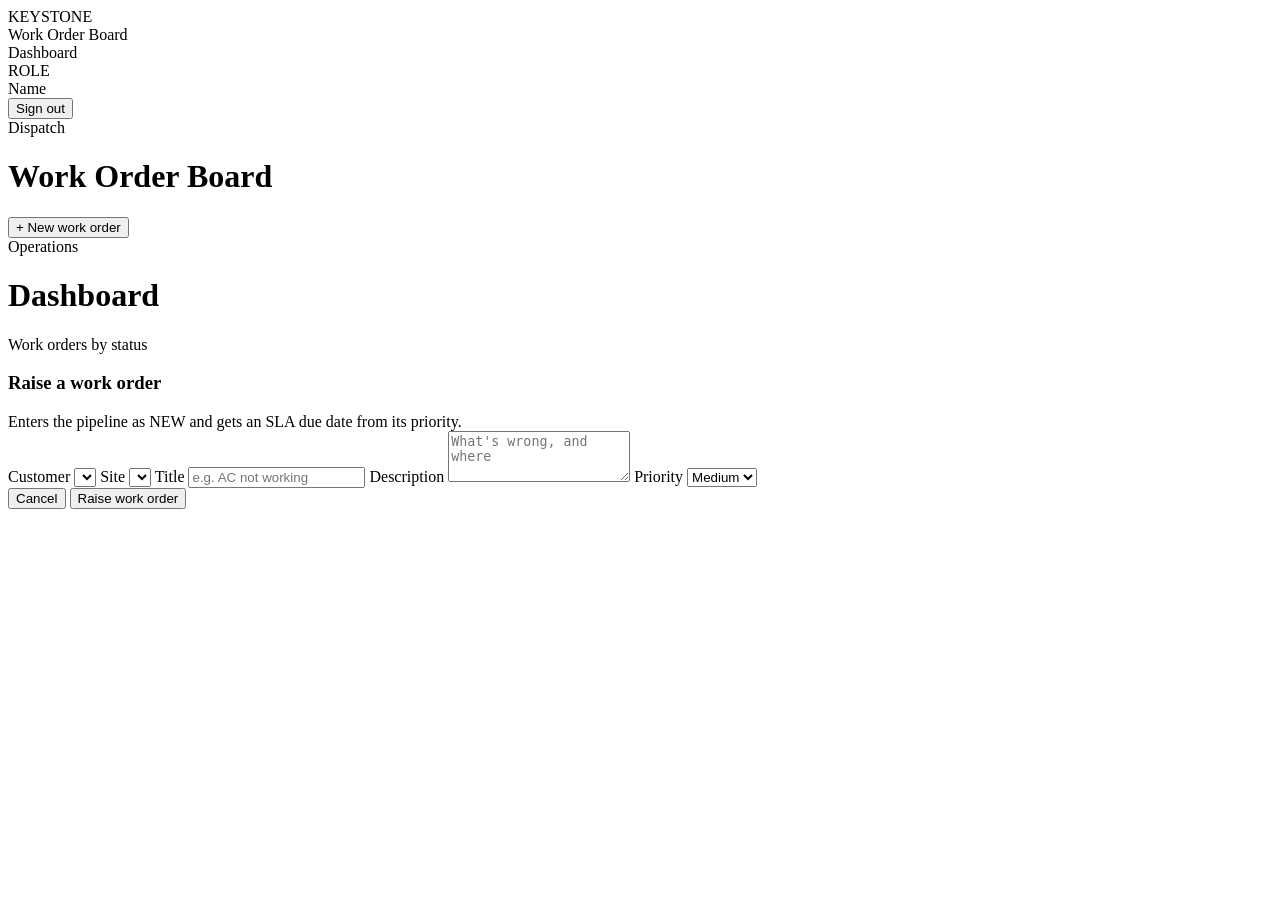
==== src/main/resources/static/app.html @ e96b2bc7 "Initial commit - Keystone App" ====
<!doctype html>
<html lang="en">
<head>
<meta charset="utf-8">
<title>KEYSTONE — Field Service Management</title>
<meta name="viewport" content="width=device-width, initial-scale=1">
<link rel="stylesheet" href="/css/styles.css">
</head>
<body>
<div class="app-shell">

  <div class="sidebar">
    <div class="brand"><span class="dot"></span> KEYSTONE</div>
    <div class="nav-item active" data-view="board" onclick="showView('board')">Work Order Board</div>
    <div class="nav-item" data-view="dashboard" onclick="showView('dashboard')" id="navDashboard">Dashboard</div>

    <div class="sidebar-footer">
      <div class="role-tag" id="roleTag">ROLE</div>
      <div class="who" id="whoTag">Name</div>
      <button class="btn-signout" onclick="signOut()">Sign out</button>
    </div>
  </div>

  <div class="main">

    <!-- Board view -->
    <div id="viewBoard">
      <div class="page-header">
        <div>
          <div class="page-eyebrow">Dispatch</div>
          <h1 class="page-title">Work Order Board</h1>
        </div>
        <div class="toolbar">
          <button class="btn-accent" id="newWorkOrderBtn" onclick="openCreateModal()">+ New work order</button>
        </div>
      </div>
      <div class="board" id="board"></div>
    </div>

    <!-- Dashboard view -->
    <div id="viewDashboard" class="hidden">
      <div class="page-header">
        <div>
          <div class="page-eyebrow">Operations</div>
          <h1 class="page-title">Dashboard</h1>
        </div>
      </div>
      <div class="stat-grid" id="statGrid"></div>
      <div class="stat-card" style="max-width:520px;">
        <div class="stat-label" style="margin-bottom:14px;">Work orders by status</div>
        <div id="statusBars"></div>
      </div>
    </div>

  </div>
</div>

<!-- Create work order modal -->
<div class="modal-backdrop hidden" id="createModalBackdrop">
  <div class="modal">
    <h3>Raise a work order</h3>
    <div class="modal-sub">Enters the pipeline as NEW and gets an SLA due date from its priority.</div>
    <form id="createForm">
      <label>Customer</label>
      <select id="createCustomer" required></select>
      <label>Site</label>
      <select id="createSite" required></select>
      <label>Title</label>
      <input id="createTitle" required placeholder="e.g. AC not working">
      <label>Description</label>
      <textarea id="createDescription" rows="3" placeholder="What's wrong, and where"></textarea>
      <label>Priority</label>
      <select id="createPriority">
        <option value="LOW">Low</option>
        <option value="MEDIUM" selected>Medium</option>
        <option value="HIGH">High</option>
        <option value="URGENT">Urgent</option>
      </select>
      <div class="modal-actions">
        <button type="button" class="btn-ghost" onclick="closeCreateModal()">Cancel</button>
        <button type="submit" class="btn-accent">Raise work order</button>
      </div>
    </form>
  </div>
</div>

<!-- Work order detail modal -->
<div class="modal-backdrop hidden" id="detailModalBackdrop">
  <div class="modal" id="detailModalBody"></div>
</div>

<script src="/js/app.js"></script>
</body>
</html>
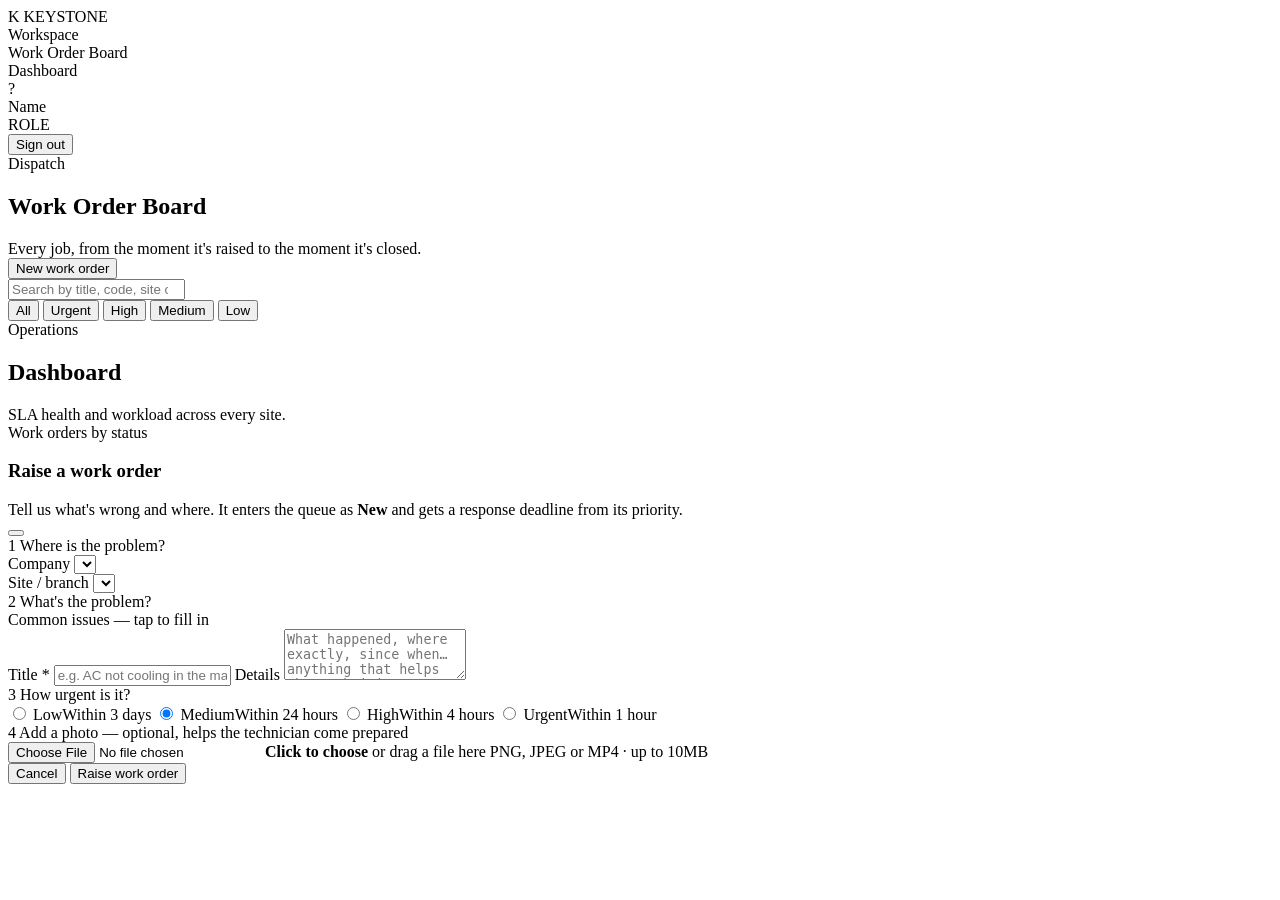
==== commit be4003e3: "Add Cloudinary uploads and Render configuration" ====
--- a/src/main/resources/static/app.html
+++ b/src/main/resources/static/app.html
@@ -4,81 +4,155 @@
 <meta charset="utf-8">
 <title>KEYSTONE — Field Service Management</title>
 <meta name="viewport" content="width=device-width, initial-scale=1">
+<link rel="preconnect" href="https://fonts.googleapis.com">
+<link href="https://fonts.googleapis.com/css2?family=Inter:wght@400;500;600;700&display=swap" rel="stylesheet">
 <link rel="stylesheet" href="/css/styles.css">
 </head>
-<body>
+<body class="app-body">
 <div class="app-shell">
 
-  <div class="sidebar">
-    <div class="brand"><span class="dot"></span> KEYSTONE</div>
-    <div class="nav-item active" data-view="board" onclick="showView('board')">Work Order Board</div>
-    <div class="nav-item" data-view="dashboard" onclick="showView('dashboard')" id="navDashboard">Dashboard</div>
+  <aside class="sidebar">
+    <div class="brand"><span class="brand-mark">K</span> KEYSTONE</div>
+    <div class="nav-label">Workspace</div>
+    <div class="nav-item active" data-view="board" onclick="showView('board')">
+      <span class="nav-ico" data-icon="board"></span> Work Order Board
+    </div>
+    <div class="nav-item" data-view="dashboard" onclick="showView('dashboard')" id="navDashboard">
+      <span class="nav-ico" data-icon="chart"></span> Dashboard
+    </div>
 
     <div class="sidebar-footer">
-      <div class="role-tag" id="roleTag">ROLE</div>
-      <div class="who" id="whoTag">Name</div>
-      <button class="btn-signout" onclick="signOut()">Sign out</button>
+      <div class="user-chip">
+        <div class="avatar" id="userAvatar">?</div>
+        <div class="user-chip-text">
+          <div class="who" id="whoTag">Name</div>
+          <div class="role-tag" id="roleTag">ROLE</div>
+        </div>
+      </div>
+      <button class="btn-signout" onclick="signOut()"><span data-icon="logout"></span> Sign out</button>
     </div>
-  </div>
+  </aside>
 
-  <div class="main">
+  <main class="main">
 
     <!-- Board view -->
-    <div id="viewBoard">
+    <section id="viewBoard">
       <div class="page-header">
         <div>
-          <div class="page-eyebrow">Dispatch</div>
-          <h1 class="page-title">Work Order Board</h1>
+          <div class="page-eyebrow" id="boardEyebrow">Dispatch</div>
+          <h1 class="page-title" id="boardTitle">Work Order Board</h1>
+          <div class="page-lede" id="boardLede">Every job, from the moment it's raised to the moment it's closed.</div>
         </div>
         <div class="toolbar">
-          <button class="btn-accent" id="newWorkOrderBtn" onclick="openCreateModal()">+ New work order</button>
+          <button class="btn-accent btn-lg" id="newWorkOrderBtn" onclick="openCreateModal()">
+            <span data-icon="plus"></span> <span id="newWorkOrderLabel">New work order</span>
+          </button>
         </div>
       </div>
+
+      <div class="summary-strip" id="summaryStrip"></div>
+
+      <div class="filter-bar">
+        <div class="search-box">
+          <span data-icon="search"></span>
+          <input id="searchInput" type="search" placeholder="Search by title, code, site or technician…">
+        </div>
+        <div class="chip-group" id="priorityFilter">
+          <button class="chip active" data-priority="">All</button>
+          <button class="chip" data-priority="URGENT">Urgent</button>
+          <button class="chip" data-priority="HIGH">High</button>
+          <button class="chip" data-priority="MEDIUM">Medium</button>
+          <button class="chip" data-priority="LOW">Low</button>
+        </div>
+      </div>
+
       <div class="board" id="board"></div>
-    </div>
+    </section>
 
     <!-- Dashboard view -->
-    <div id="viewDashboard" class="hidden">
+    <section id="viewDashboard" class="hidden">
       <div class="page-header">
         <div>
           <div class="page-eyebrow">Operations</div>
           <h1 class="page-title">Dashboard</h1>
+          <div class="page-lede">SLA health and workload across every site.</div>
         </div>
       </div>
       <div class="stat-grid" id="statGrid"></div>
-      <div class="stat-card" style="max-width:520px;">
-        <div class="stat-label" style="margin-bottom:14px;">Work orders by status</div>
+      <div class="panel" style="max-width:620px;">
+        <div class="panel-title">Work orders by status</div>
         <div id="statusBars"></div>
       </div>
-    </div>
+    </section>
 
-  </div>
+  </main>
 </div>
 
 <!-- Create work order modal -->
 <div class="modal-backdrop hidden" id="createModalBackdrop">
-  <div class="modal">
-    <h3>Raise a work order</h3>
-    <div class="modal-sub">Enters the pipeline as NEW and gets an SLA due date from its priority.</div>
+  <div class="modal modal-lg">
+    <div class="modal-head">
+      <div class="modal-head-icon" data-icon="clipboard"></div>
+      <div>
+        <h3 id="createTitleText">Raise a work order</h3>
+        <div class="modal-sub">Tell us what's wrong and where. It enters the queue as <b>New</b> and gets a response deadline from its priority.</div>
+      </div>
+      <button type="button" class="icon-btn" onclick="closeCreateModal()" aria-label="Close" data-icon="x"></button>
+    </div>
+
     <form id="createForm">
-      <label>Customer</label>
-      <select id="createCustomer" required></select>
-      <label>Site</label>
-      <select id="createSite" required></select>
-      <label>Title</label>
-      <input id="createTitle" required placeholder="e.g. AC not working">
-      <label>Description</label>
-      <textarea id="createDescription" rows="3" placeholder="What's wrong, and where"></textarea>
-      <label>Priority</label>
-      <select id="createPriority">
-        <option value="LOW">Low</option>
-        <option value="MEDIUM" selected>Medium</option>
-        <option value="HIGH">High</option>
-        <option value="URGENT">Urgent</option>
-      </select>
+      <div class="form-section">
+        <div class="form-section-title"><span class="step-num">1</span> Where is the problem?</div>
+        <div class="form-grid">
+          <div>
+            <label for="createCustomer">Company</label>
+            <select id="createCustomer" required></select>
+          </div>
+          <div>
+            <label for="createSite">Site / branch</label>
+            <select id="createSite" required></select>
+          </div>
+        </div>
+      </div>
+
+      <div class="form-section">
+        <div class="form-section-title"><span class="step-num">2</span> What's the problem?</div>
+        <label>Common issues <span class="label-hint">— tap to fill in</span></label>
+        <div class="chip-group" id="issueChips"></div>
+        <label for="createTitle">Title <span class="req">*</span></label>
+        <input id="createTitle" required maxlength="120" placeholder="e.g. AC not cooling in the main hall">
+        <label for="createDescription">Details</label>
+        <textarea id="createDescription" rows="3" placeholder="What happened, where exactly, since when… anything that helps the technician."></textarea>
+      </div>
+
+      <div class="form-section">
+        <div class="form-section-title"><span class="step-num">3</span> How urgent is it?</div>
+        <div class="priority-picker" id="priorityPicker">
+          <label class="priority-option p-LOW"><input type="radio" name="priority" value="LOW">
+            <span class="po-name">Low</span><span class="po-sla">Within 3 days</span></label>
+          <label class="priority-option p-MEDIUM"><input type="radio" name="priority" value="MEDIUM" checked>
+            <span class="po-name">Medium</span><span class="po-sla">Within 24 hours</span></label>
+          <label class="priority-option p-HIGH"><input type="radio" name="priority" value="HIGH">
+            <span class="po-name">High</span><span class="po-sla">Within 4 hours</span></label>
+          <label class="priority-option p-URGENT"><input type="radio" name="priority" value="URGENT">
+            <span class="po-name">Urgent</span><span class="po-sla">Within 1 hour</span></label>
+        </div>
+      </div>
+
+      <div class="form-section" id="createPhotoBlock">
+        <div class="form-section-title"><span class="step-num">4</span> Add a photo <span class="label-hint">— optional, helps the technician come prepared</span></div>
+        <label class="dropzone" id="createDropzone">
+          <input type="file" id="createPhoto" accept="image/png,image/jpeg,video/mp4">
+          <span class="dz-icon" data-icon="upload"></span>
+          <span class="dz-text"><b>Click to choose</b> or drag a file here</span>
+          <span class="dz-hint">PNG, JPEG or MP4 · up to 10MB</span>
+        </label>
+        <div class="file-preview hidden" id="createPreview"></div>
+      </div>
+
       <div class="modal-actions">
         <button type="button" class="btn-ghost" onclick="closeCreateModal()">Cancel</button>
-        <button type="submit" class="btn-accent">Raise work order</button>
+        <button type="submit" class="btn-accent" id="createSubmitBtn"><span data-icon="send"></span> Raise work order</button>
       </div>
     </form>
   </div>
@@ -86,8 +160,15 @@
 
 <!-- Work order detail modal -->
 <div class="modal-backdrop hidden" id="detailModalBackdrop">
-  <div class="modal" id="detailModalBody"></div>
+  <div class="modal modal-xl" id="detailModalBody"></div>
 </div>
+
+<!-- Image / video viewer -->
+<div class="modal-backdrop viewer hidden" id="viewerBackdrop" onclick="closeViewer()">
+  <div class="viewer-body" id="viewerBody" onclick="event.stopPropagation()"></div>
+</div>
+
+<div class="toast-stack" id="toastStack"></div>
 
 <script src="/js/app.js"></script>
 </body>
